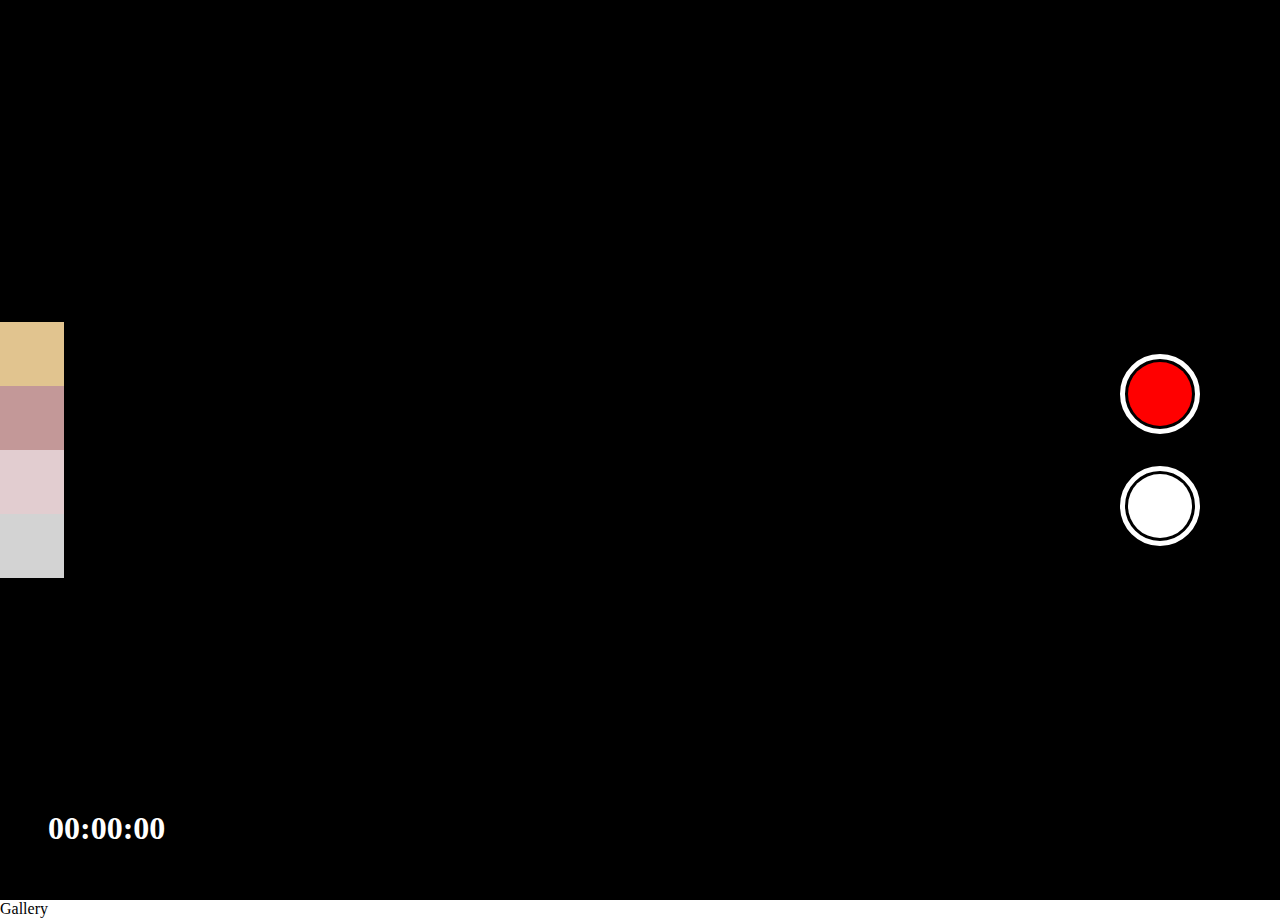
==== index.html @ 84874ade ":tada: WebCam's basic structure is done" ====
<!DOCTYPE html>
<html lang="en">
<head>
    <meta charset="UTF-8">
    <meta http-equiv="X-UA-Compatible" content="IE=edge">
    <meta name="viewport" content="width=device-width, initial-scale=1.0">
    <title>WebCam</title>
    <link rel="stylesheet" href="style.css">
</head>
<body>
    <div class="video-cont">
        <video autoplay></video>
    </div>

    <div class="action-cont">
        <div class="record-btn-cont">
            <div class="record-btn">

            </div>
        </div>
        <div class="capture-btn-cont">
            <div class="capture-btn">
                
            </div>
        </div>
    </div>

    <div class="timer-cont">
        <h1 class="timer">00:00:00</h1>
    </div>

    <div class="filter-cont">
        <div class="filter orange"></div>
        <div class="filter brown"></div>
        <div class="filter pink"></div>
        <div class="filter transparent"></div>
    </div>

    <span class="material-icon gallery">
        Gallery
    </span>
</body>
</html>
---- style.css ----
*{
    box-sizing: border-box;
}

body{
    margin: 0;
    padding: 0;
}

.video-cont{
    height: 100vh;
    width: 100vw;
    background-color: black;
}

video{
    height: 100%;
    width: 100%;
}

.action-cont{
    height: 12rem;
    width: 5rem;
    position: absolute;
    top: calc((100vh - 12rem)/2);
    left: calc((100vw - 10rem));
    display: flex;
    flex-direction: column;
    justify-content: space-between;
}

.record-btn{
    height: 4rem;
    width: 4rem;
    background-color: red;
    border-radius: 50%;
}

.action-cont>*{
    width: 100%;
    height: 5rem;
    border-radius: 50%;
    border: 5px solid white;
    display: flex;
    justify-content: center;
    align-items: center;
}

.capture-btn{
    height: 4rem;
    width: 4rem;
    background-color: white;
    border-radius: 50%;
}

.timer-cont{
    position: absolute;
    bottom: 2rem;
    color: white;
    left: 3rem;
}

.filter-cont{
    position: absolute;
    background-color: lightgray;
    height: 16rem;
    width: 4rem;
    top: calc((100vh - 16rem)/2);
}

.filter{
    height: 4rem;
    background-image: url("https://picsum.photos/200");
    background-size: 100% 100%;
    background-repeat: no-repeat;
    background-position: center;
}

.orange{
    background-color: #ffa50052;
}
.brown{
    background-color: #a52a2a59;
}
.pink{
    background-color: #ffc0cb57;
}
.transparent{
    background-color: transparent;
}
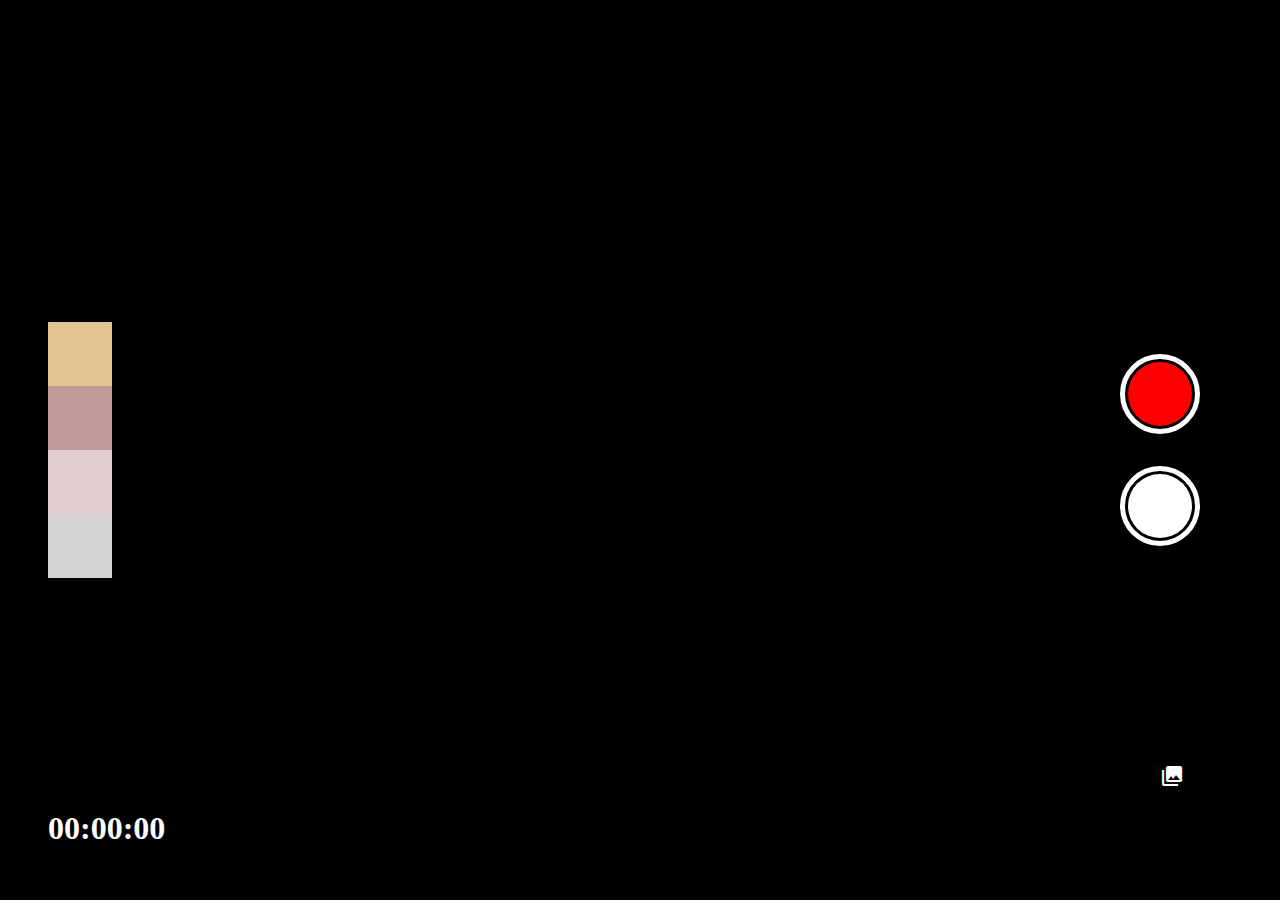
==== commit 03815e08: ":art: structure updated" ====
--- a/index.html
+++ b/index.html
@@ -6,6 +6,8 @@
     <meta name="viewport" content="width=device-width, initial-scale=1.0">
     <title>WebCam</title>
     <link rel="stylesheet" href="style.css">
+    <link href="https://fonts.googleapis.com/icon?family=Material+Icons"
+      rel="stylesheet">
 </head>
 <body>
     <div class="video-cont">
@@ -36,8 +38,11 @@
         <div class="filter transparent"></div>
     </div>
 
-    <span class="material-icon gallery">
-        Gallery
+    <div class="filter-layer">
+    </div>
+
+    <span class="material-icons gallery">
+        collections
     </span>
 </body>
 </html>--- a/style.css
+++ b/style.css
@@ -27,6 +27,7 @@
     display: flex;
     flex-direction: column;
     justify-content: space-between;
+    z-index: 2;
 }
 
 .record-btn{
@@ -58,6 +59,7 @@
     bottom: 2rem;
     color: white;
     left: 3rem;
+    z-index: 2;
 }
 
 .filter-cont{
@@ -66,6 +68,8 @@
     height: 16rem;
     width: 4rem;
     top: calc((100vh - 16rem)/2);
+    left: 3rem;
+    z-index: 2;
 }
 
 .filter{
@@ -73,7 +77,7 @@
     background-image: url("https://picsum.photos/200");
     background-size: 100% 100%;
     background-repeat: no-repeat;
-    background-position: center;
+    background-blend-mode: color-burn;
 }
 
 .orange{
@@ -87,4 +91,24 @@
 }
 .transparent{
     background-color: transparent;
+}
+
+.filter-layer{
+    height: 100vh;
+    width: 100vw;
+    position: absolute;
+    top: 0;
+    z-index: 1;
+    /* background-color: #ffc0cb57; */
+}
+
+.material-icons{
+    color: white;
+    font-size: 3rem;
+}
+.gallery{
+    position: absolute;
+    bottom: 7rem;
+    right: 6rem;
+    z-index: 2;
 }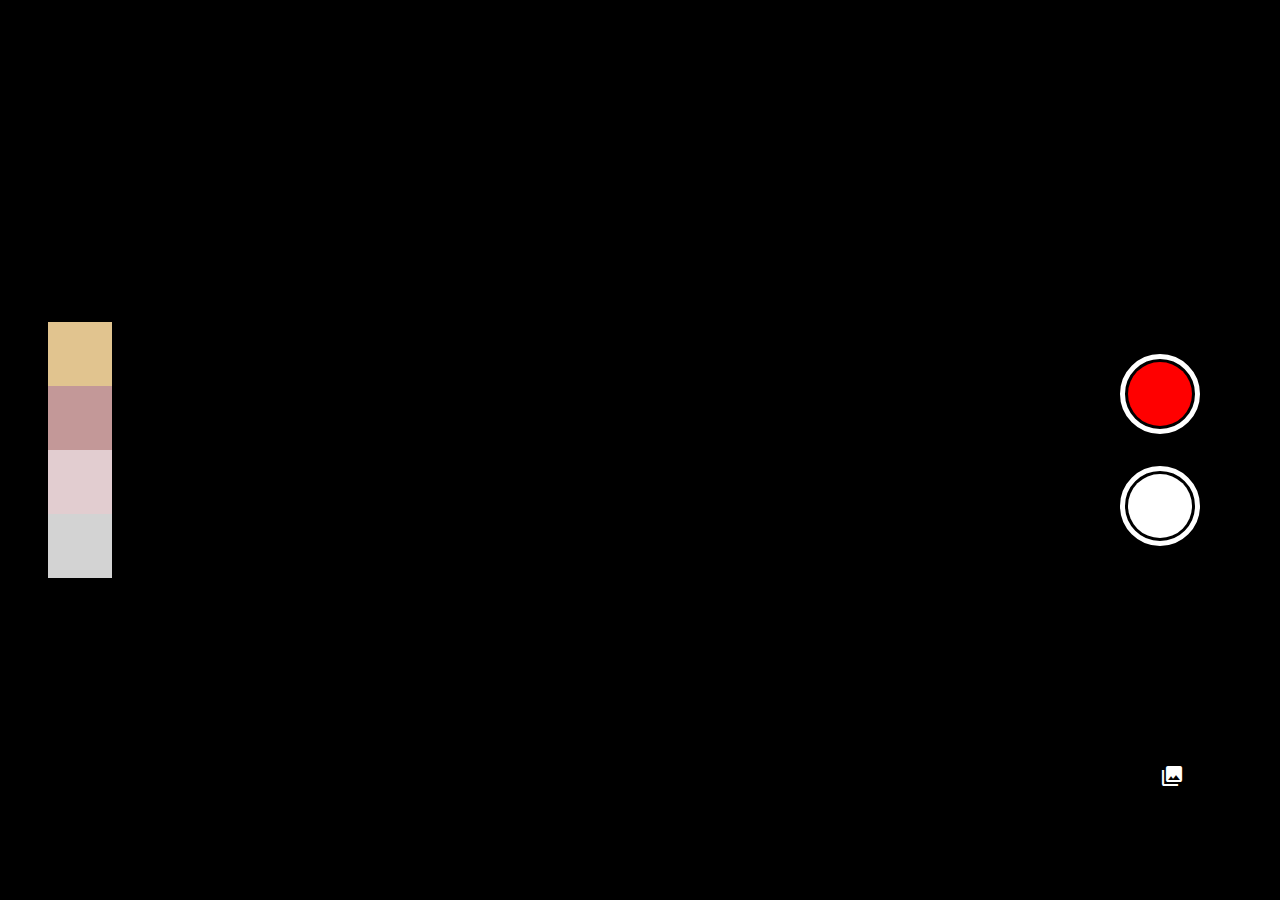
==== commit 2ae716b0: ":sparkles: recording feature completed" ====
--- a/index.html
+++ b/index.html
@@ -4,10 +4,10 @@
     <meta charset="UTF-8">
     <meta http-equiv="X-UA-Compatible" content="IE=edge">
     <meta name="viewport" content="width=device-width, initial-scale=1.0">
-    <title>WebCam</title>
     <link rel="stylesheet" href="style.css">
     <link href="https://fonts.googleapis.com/icon?family=Material+Icons"
       rel="stylesheet">
+    <title>WebCam</title>
 </head>
 <body>
     <div class="video-cont">
@@ -32,6 +32,8 @@
     </div>
 
     <div class="filter-cont">
+        
+
         <div class="filter orange"></div>
         <div class="filter brown"></div>
         <div class="filter pink"></div>
@@ -44,5 +46,6 @@
     <span class="material-icons gallery">
         collections
     </span>
+    <script src="./script.js"></script>
 </body>
 </html>--- a/style.css
+++ b/style.css
@@ -61,6 +61,9 @@
     left: 3rem;
     z-index: 2;
 }
+.timer{
+    display: none;
+}
 
 .filter-cont{
     position: absolute;
